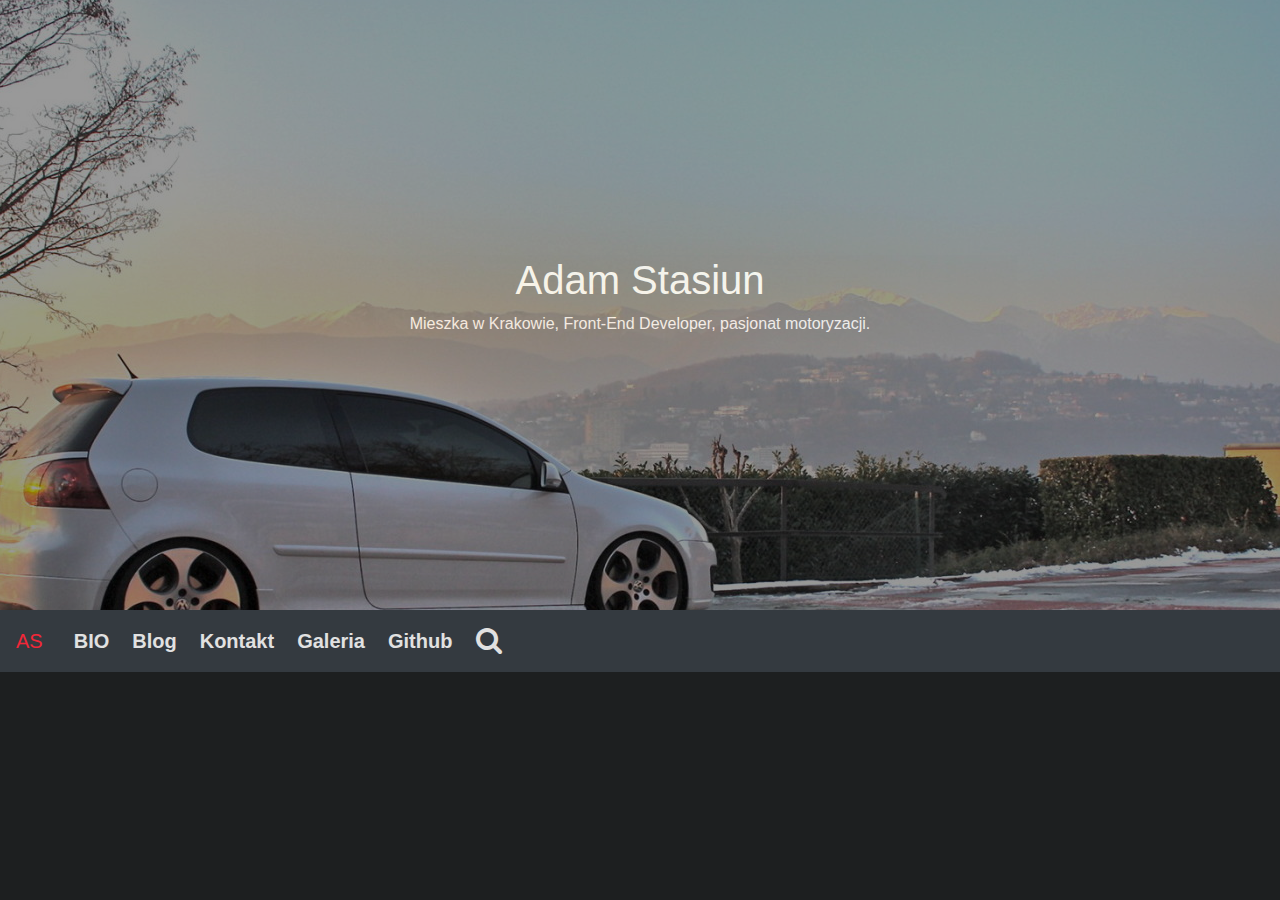
==== BLOG/contact.html @ a8d1b3ab "moved pages" ====
<!DOCTYPE html>
<html lang="en">

<head>
    <meta charset="UTF-8">
    <title>Adam Stasiun || Web Developer</title>
    <meta name="viewport" content="width=device-width, user-scalable=no, initial-scale=1.0, maximum-scale=1.0, minimum-scale=1.0">
    <link rel="stylesheet" href="/bootstrap-4/css/bootstrap.min.css">
    <link rel="stylesheet" href="/css/style.css">
    <link rel="stylesheet" href="/css/responsive.css">
    <link rel="stylesheet" href="/font-awesome-4.7.0/css/font-awesome.min.css">
</head>

<body>
    <header>
        <div class="container-fluid">

            <div class="col-md-12 mainheader">
                <div class="blackedout">
                    <div class="frontnameheader">
                        <h1 class="text-center text-underline">Adam Stasiun</h1>
                        <p class="text-center text-underline" id="subheader">Mieszka w Krakowie, Front-End Developer, pasjonat motoryzacji.</p>
                    </div>
                </div>
            </div>
        </div>
    </header>

    <nav class="navbar fixed navbar-expand-lg navbar-dark bg-dark" id="main-nav">
        <a class="navbar-brand" href="../index.html">AS</a>
        <button class="navbar-toggler" type="button" data-toggle="collapse" data-target="#navbarNavAltMarkup" aria-controls="navbarNavAltMarkup" aria-expanded="false" aria-label="Toggle navigation">
    <span class="navbar-toggler-icon"></span>
  </button>
        <div class="collapse navbar-collapse" id="navbarNavAltMarkup">
            <div class="navbar-nav">
                <a class="nav-item nav-link" href="https://astasiun.github.io/astasiun/">BIO <span class="sr-only">(current)</span></a>
                <!--                <a class="nav-item nav-link" href="#">Osiągnięcia</a>-->
                <a class="nav-item nav-link" href="index.html">Blog</a>
                <a class="nav-item nav-link" href="#main-footer">Kontakt</a>
                <a class="nav-item nav-link" href="#">Galeria</a>
                <a class="nav-item nav-link" href="https://github.com/astasiun">Github</a>
                <button id="searchicon"><i class="fa fa-search" id="show" aria-hidden="true"></i></button>
                <div class="searchbar hidden">
                    <form class="form-inline my-2 my-lg-0">
                        <input class="form-control mr-sm-2 searchinput" type="text" placeholder="Search">
                        <button class="btn btn-outline-success my-2 my-sm-0 searchsubmit" type="submit">Szukaj</button>
                    </form>
                </div>
            </div>
        </div>
    </nav>

    <!-- FOOTER START -->
    <div id="mainfooter">

    </div>
    <!--FOOTER END -->
---- css/style.css ----
* {
    margin: 0;
    padding: 0;
}

/* HEADER */

.container-fluid {
    width: 100%;
    padding-right: 0;
    padding-left: 0;
    margin-right: 0;
    margin-left: 0;
}

.blackedout {
    background-color: #000;
    opacity: 0.4;
    width: 100%;
    height: 100%;
}

.mainheader {
    background: url(../IMG/Auto_Volkswagen_Volkswagen_Golf_GTI_031354_.jpg) no-repeat fixed center;
    height: 610px;
    width: 100%;
    padding: 0;
}

.frontnameheader {
    color: #FFF;
    padding-top: 256px;
    opacity: 1;
}

/* NAV */

.navbar-dark .navbar-nav .nav-link {
    color: #e1e1e1;
    font-weight: bold;
    padding-left: 15px;
    font-size: 20px;
}

.navbar-dark .navbar-nav .nav-link:hover {
    color: #F22738;
    transition: all 0.4s;
}

.navbar-dark .navbar-brand {
    color: #F22738;
}

/* SEARCHBAR */

.hidden {
    display: none;
    padding-left: 10px;
}

.searchbar {
    padding-left: 23px;
    padding-top: 5px;
}

.searchinput {
    background-color: transparent;
}

.searchsubmit {
    background-color: transparent;
    border: 1px solid #000;
    color: #e1e1e1;
}

.searchsubmit:hover {
    background-color: #FFF;
    color: #000;
    border: 1px solid #000;
}

#searchicon,
#show {
    background-color: transparent;
    border-style: none;
    color: #e1e1e1;
    padding-left: 8px;
    font-size: 28px;
}

#show:hover {
    color: #F22738;
    transition: all 0.4s;
}

/* SEARCHBAR END */

/* TEST */
body {
  background-color: #1D1F20;
  cursor: pointer;
  width: 100vw;
  height: 100vh;
}
.text{
  display: inline-block;
  color: #f6f6f6;
  text-transform: capitalize;
  text-align: center;
  margin: 0 auto;
  position: absolute;
  left: 50%;
  top: 50px;
  font-size: 2em;
  letter-spacing: 1px;
  transform: translateX(-50%);
  border-bottom: 1px solid #f6f6f6;
}
.wrapper {
  display: block;
  position: absolute;
  top: 50%;
  left: 50%;
  transform: translate(-50%,-30%);
  text-align: center;
  width: 100px;
  height: 100px;
  cursor: pointer;
}

.element {
  width: 0;
  height: 50px;
  position: relative;
  margin-bottom: 5px;
  border: 1px solid #f2f2f2;
  box-shadow: 0 0 2px #f2f2f2;
/*   border-radius: 50%; */
}

#one {
  width: 50px;
  border-radius: 50%;
  border: 2px solid #fff;
}

#two {
  position: relative;
  left: 62px;
  top: -20px;
  transform: rotate(-45deg);
}
/* TEST END */

/* BLOG POSTS */

/* BLOG POSTS */

/* BLOG POSTS */

/* BLOG POSTS */

/* BLOG POSTS */

/* POST SETTINGS */



/* POST SETTINGS END */

/* PAGINATION SETTINGS */

ul.pagination {
    width: 400px;
    margin-top: 20px;
    margin-left: 46%;
    padding: 0;
    align-items: center;
    color: #000;
}

.page-link {
    position: relative;
    display: block;
    padding: .5rem .75rem;
    margin-left: -1px;
    line-height: 1.25;
    color: #000;
    background-color: #fff;
    border: 1px solid #d1d1d1;
}

/* PAGINATION END */

/* FOOTER */

#mainfooter {
    margin-left: 59px;
    margin-top: 50px;
}

/* FOOTER END */
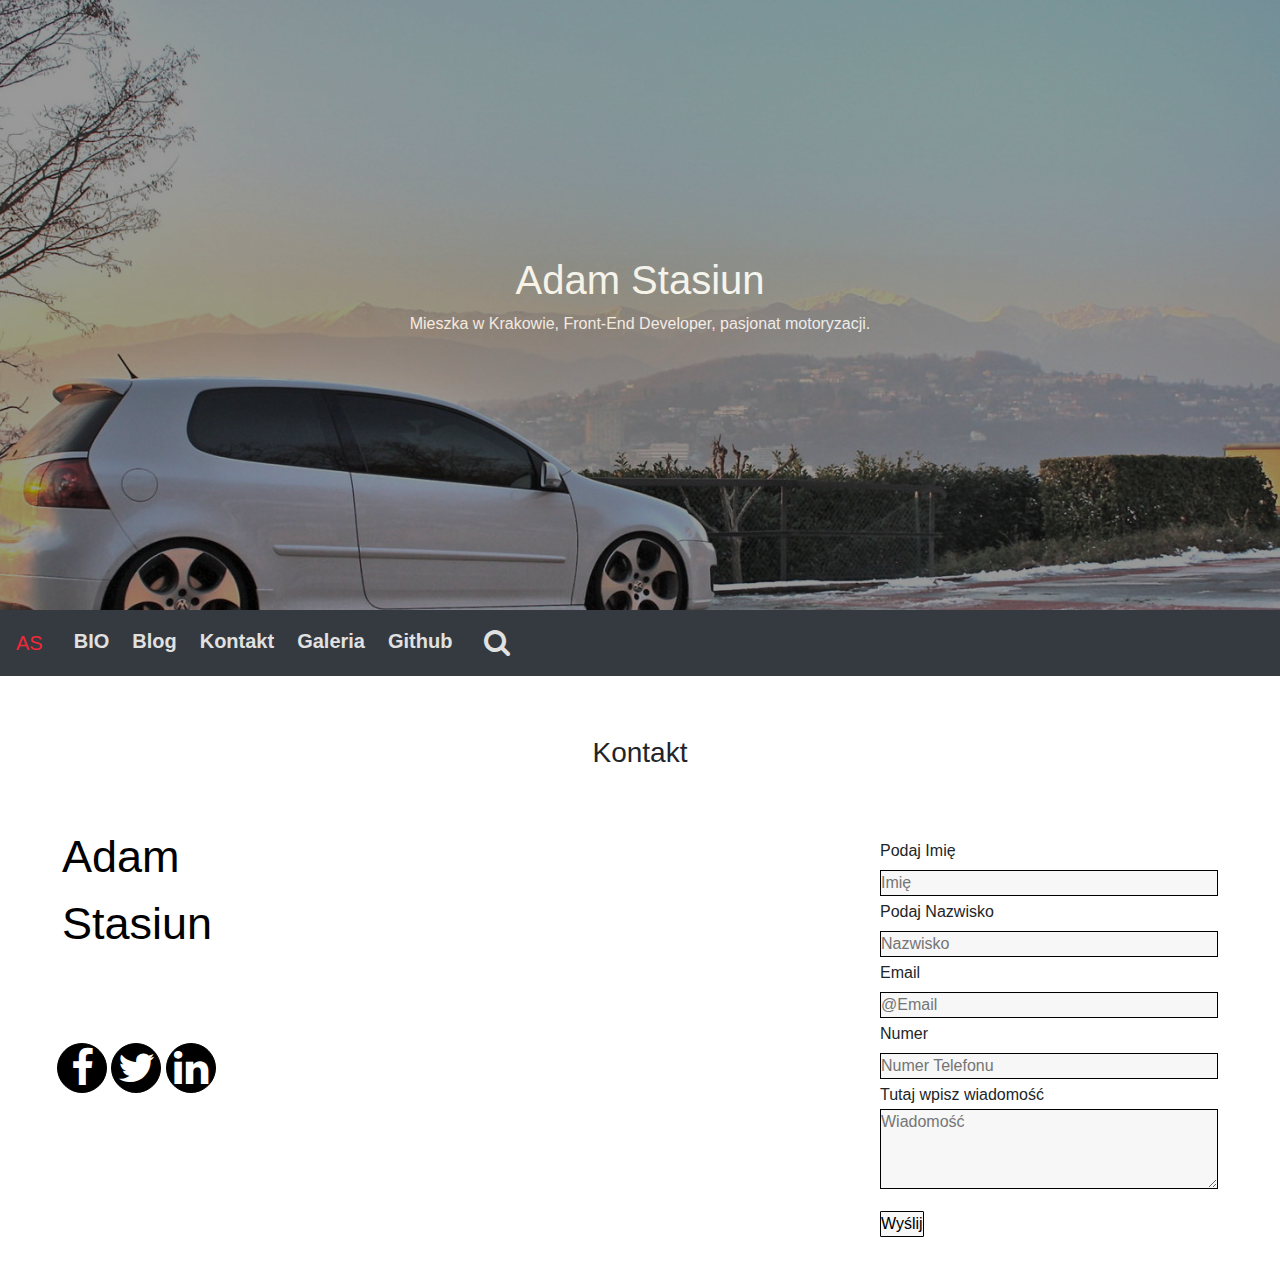
==== commit ae3ee45e: "added contact section" ====
--- a/BLOG/contact.html
+++ b/BLOG/contact.html
@@ -6,7 +6,7 @@
     <title>Adam Stasiun || Web Developer</title>
     <meta name="viewport" content="width=device-width, user-scalable=no, initial-scale=1.0, maximum-scale=1.0, minimum-scale=1.0">
     <link rel="stylesheet" href="/bootstrap-4/css/bootstrap.min.css">
-    <link rel="stylesheet" href="/css/style.css">
+    <link rel="stylesheet" href="/css/contact.css">
     <link rel="stylesheet" href="/css/responsive.css">
     <link rel="stylesheet" href="/font-awesome-4.7.0/css/font-awesome.min.css">
 </head>
@@ -35,8 +35,8 @@
             <div class="navbar-nav">
                 <a class="nav-item nav-link" href="https://astasiun.github.io/astasiun/">BIO <span class="sr-only">(current)</span></a>
                 <!--                <a class="nav-item nav-link" href="#">Osiągnięcia</a>-->
-                <a class="nav-item nav-link" href="index.html">Blog</a>
-                <a class="nav-item nav-link" href="#main-footer">Kontakt</a>
+                <a class="nav-item nav-link" href="../index.html">Blog</a>
+                <a class="nav-item nav-link" href="/BLOG/contact.html">Kontakt</a>
                 <a class="nav-item nav-link" href="#">Galeria</a>
                 <a class="nav-item nav-link" href="https://github.com/astasiun">Github</a>
                 <button id="searchicon"><i class="fa fa-search" id="show" aria-hidden="true"></i></button>
@@ -49,9 +49,50 @@
             </div>
         </div>
     </nav>
+    
+<!-- CONTACT  -->
+    
+    <div>
+        <form class="inputfocus" id="formspree" action="https://formspree.io/a.stasiun@icloud.com" method="POST">
+            <label for="imie">Podaj Imię</label><br>
+            <input class="inputy" type="text" placeholder="Imię" name="Imie"><br>
+            <label for="nazwizko">Podaj Nazwisko</label><br>
+            <input class="inputy" type="text" placeholder="Nazwisko" name="Nazwisko"><br>
+            <label for="Email">Email</label><br>
+            <input class="inputy" type="email" name="Email" placeholder="&#64;Email"><br>
+            <label for="Numer Telefonu">Numer</label><br>
+            <input class="inputy" type="Numer Telefonu" placeholder="Numer Telefonu" name="Numer Telefonu"><br>
+            <label for="Wiadomość">Tutaj wpisz wiadomość</label><br>
+            <textarea id="textarea" name="Wiadomość" cols="30" rows="10" placeholder="Wiadomość"></textarea><br>
+            <input type="submit" id="submit" value="Wyślij">
+        </form>
+    </div>
+    <!-- FOOTER START -->
+    <footer id="main-footer">
+        <h3 class="text-center" id="headercontact">Kontakt</h3>
+
+
+        <address id="mydata">
+<a href="mailto:a.stasiun@icloud.com">Adam Stasiun</a><br> 
+<br>
+</address>
+        <div class="socialmedia">
+            <a href="https://www.facebook.com/adam.stasiun"><i class="fa fa-facebook" aria-hidden="true"></i></a>
+            <a href="https://twitter.com/a_stasiun"><i class="fa fa-twitter" aria-hidden="true"></i></a>
+            <a href="https://www.linkedin.com/in/adam-stasiun-370b37155/"><i class="fa fa-linkedin" aria-hidden="true"></i></a>
+        </div>
+        
+<!--  CONTACT END -->
 
     <!-- FOOTER START -->
     <div id="mainfooter">
 
     </div>
+    </footer>
     <!--FOOTER END -->
+    
+    <script src="../js/jquery-3.2.1.min.js"></script>
+    <script src="../js/main.js"></script>
+    <script src="https://cdnjs.cloudflare.com/ajax/libs/popper.js/1.12.3/umd/popper.min.js"></script>
+    <script src="https://maxcdn.bootstrapcdn.com/bootstrap/4.0.0-beta.2/js/bootstrap.min.js"></script>
+    </body>--- a/css/contact.css
+++ b/css/contact.css
@@ -0,0 +1,208 @@
+* {
+    margin: 0;
+    padding: 0;
+}
+
+/* HEADER */
+
+.container-fluid {
+    width: 100%;
+    padding-right: 0;
+    padding-left: 0;
+    margin-right: 0;
+    margin-left: 0;
+}
+
+.blackedout {
+    background-color: #000;
+    opacity: 0.4;
+    width: 100%;
+    height: 100%;
+}
+
+.mainheader {
+    background: url(../IMG/Auto_Volkswagen_Volkswagen_Golf_GTI_031354_.jpg) no-repeat fixed center;
+    height: 610px;
+    width: 100%;
+    padding: 0;
+}
+
+.frontnameheader {
+    color: #FFF;
+    padding-top: 256px;
+    opacity: 1;
+}
+
+/* NAV */
+
+.navbar-dark .navbar-nav .nav-link {
+    color: #e1e1e1;
+    font-weight: bold;
+    padding-left: 15px;
+    font-size: 20px;
+}
+
+.navbar-dark .navbar-nav .nav-link:hover {
+    color: #F22738;
+    transition: all 0.4s;
+}
+
+.navbar-dark .navbar-brand {
+    color: #F22738;
+}
+
+/* SEARCHBAR */
+
+.hidden {
+    display: none;
+    padding-left: 10px;
+}
+
+.searchbar {
+    padding-left: 23px;
+    padding-top: 5px;
+}
+
+.searchinput {
+    background-color: transparent;
+}
+
+.searchsubmit {
+    background-color: transparent;
+    border: 1px solid #000;
+    color: #e1e1e1;
+}
+
+.searchsubmit:hover {
+    background-color: #FFF;
+    color: #000;
+    border: 1px solid #000;
+}
+
+#searchicon,
+#show {
+    background-color: transparent;
+    border-style: none;
+    color: #e1e1e1;
+    padding-left: 8px;
+    font-size: 28px;
+}
+
+#show:hover {
+    color: #F22738;
+    transition: all 0.4s;
+}
+
+/* CONTACT START */
+
+#main-footer {
+    background-color: #FFF;
+    padding-top: 30px;
+    height: 600px;
+}
+
+#headercontact {
+    padding-top: 30px;
+    padding-bottom: 43px;
+}
+
+
+.inputfocus {
+    width: 400px;
+    align-items: right;
+    display: inline-block;
+    position: absolute;
+    right: 0;
+    padding-top: 159px;
+}
+
+.inputfocus label {
+    margin-bottom: 2px;
+    margin-top: 4px;
+}
+
+.inputy {
+    width: 338px;
+    margin-top: 5px;
+    background-color: #F7F7F7;
+    border: 1px solid black;
+
+}
+
+#textarea {
+    height: 80px;
+    width: 338px;
+    background-color: #F7F7F7;
+    border: 1px solid black;
+}
+
+#submit {
+    margin-top: 15px;
+    background-color: #F7F7F7;
+    color: #000;
+    border: 1px solid black;
+    border-radius: 4%
+}
+
+#submit:hover {
+    background-color: #000;
+    color: #F7F7F7;
+    transition: all 0.4s;
+}
+
+#mydata {
+    text-decoration: none;
+    display: inline-block;
+    width: 400px;
+    padding: 2px 62px;
+    font-size: 45px;
+    text-decoration: none;
+    color: #000;
+}
+
+#mydata a {
+    color: #000;
+}
+
+#mydata a:hover {
+    font-size: 45px;
+    transition: all 0.4s;
+}
+
+/* CONTACT STOP */
+
+/* FONTAWESOME */
+
+i.fa {
+    width: 50px;
+    height: 50px;
+    line-height: 48px;
+    box-sizing: border-box;
+    border: 1px solid #000;
+    background: #000;
+    color: #FFF;
+    border-radius: 50%;
+    text-align: center;
+    font-size: 40px;
+    transition: all .4s;
+}
+
+i.fa:hover {
+    color: #000;
+    background: #FFF;
+}
+
+.socialmedia {
+    margin-left: 57px;
+}
+
+/* FONTAWESOME STOP */
+
+/* FOOTER */
+
+#mainfooter {
+    margin-left: 60px;
+    margin-top: 195px;
+}
+
+/* FOOTER END */
